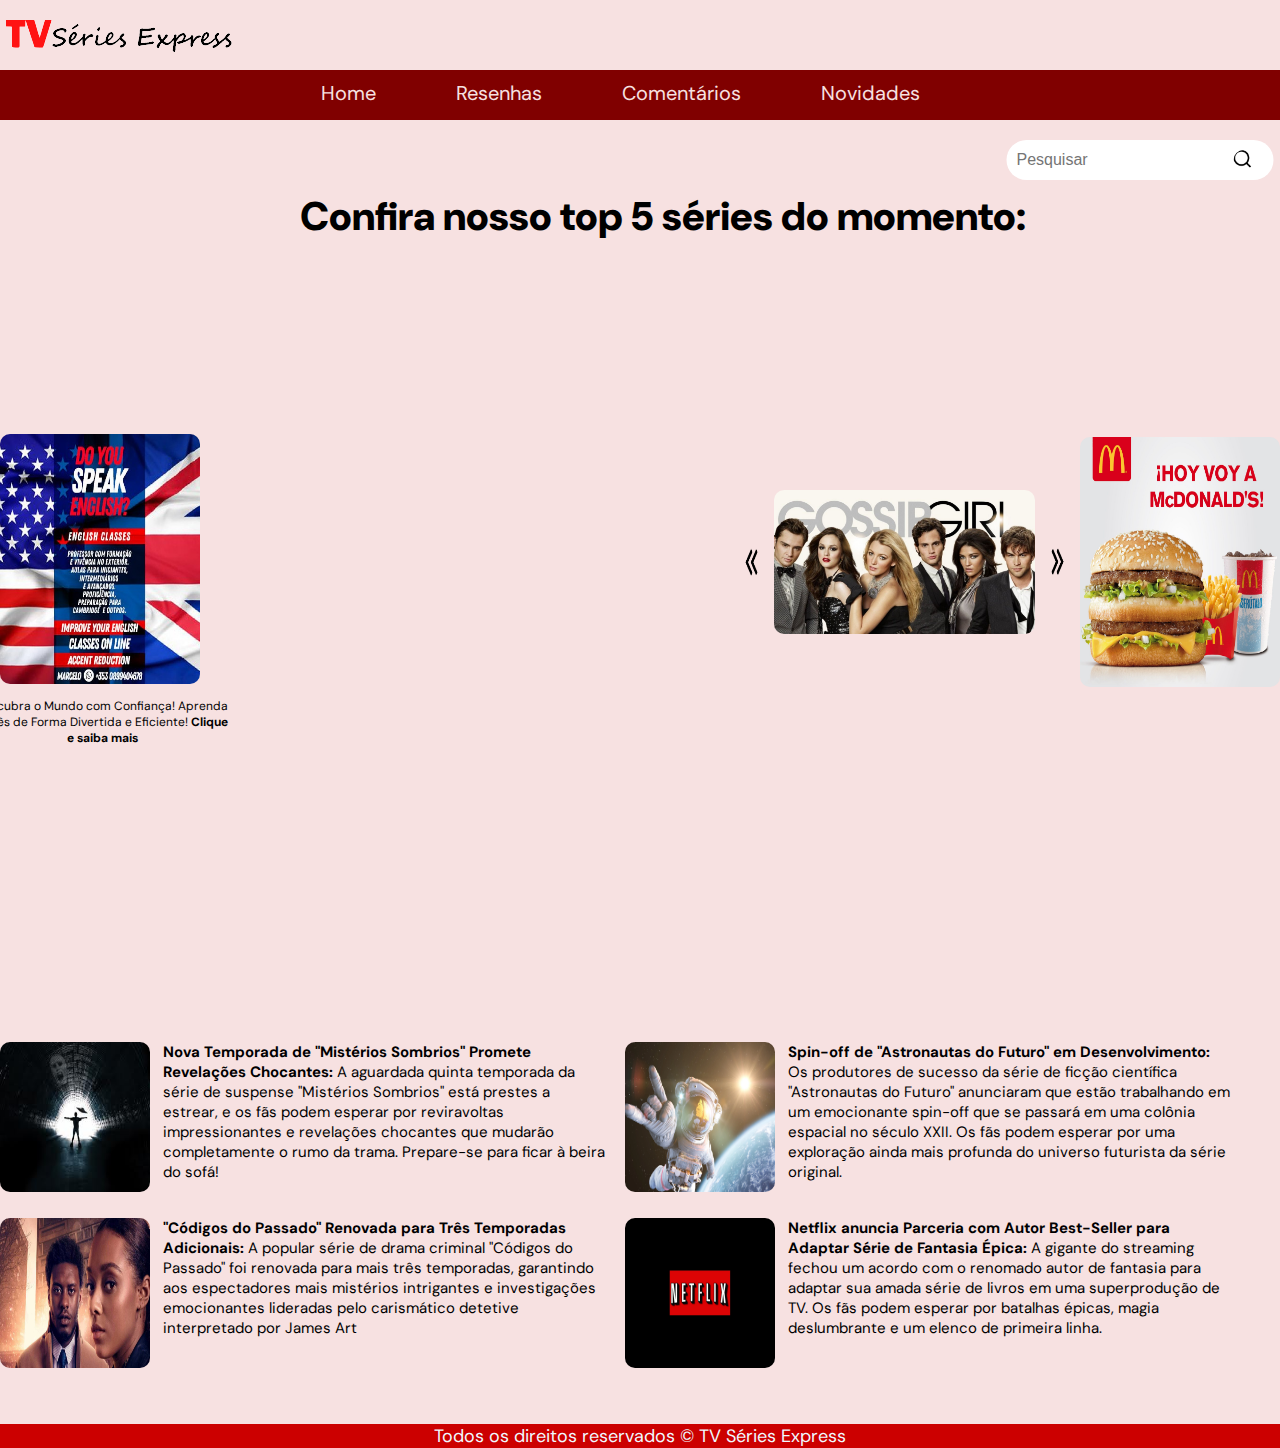
==== index.html @ 8c747e36 "first commit" ====
<!DOCTYPE html>
<html lang="pt-br">

<head>
    <meta charset="UTF-8">
    <meta http-equiv="X-UA-Compatible" content="IE=edge">
    <meta name="viewport" content="width=device-width, initial-scale=1.0">
    <title>5 séries influentes no século 21</title>
    <link rel="stylesheet" href="estilos/estilo-main.css">
    <script src="script.js" defer></script>
    <link rel="shortcut icon" href="imagens/icon-pipoca.png">
    <style>
        img {
            border-radius: 10px;
        }
    </style>
</head>

<body>
    <header>
        <div id="img" class="img">
            <div>
                <img src="imagens/logo.png">
            </div>

            <div class="search-box">
                <input type="text" class="search-text" placeholder="Pesquisar">
                <a href="#" class="search-button">
                    <img src="imagens/loupe.png" alt="lupa" height="20px" width="20px">
                </a>
            </div>
    </header>


    <div class="conteiner">
        <nav>
            <a href="index.html">Home</a>
            <a href="resumos.html">Resenhas</a>
            <a href="comentarios.html">Comentários</a>
            <a href="noticias.html">Novidades</a>
            </a>
        </nav>
    </div>


    <div class="h1">
        <h1><strong> Confira nosso top 5 séries do momento:</strong></h1>
    </div>



    <div class="container-slider">
        <div class="foto-anuncio">
           <aside> <img src="imagens/anuncio2.jpeg" height="250px" width="200px"></aside>
        </div>


        <div class="texto2">
            <p> Descubra o Mundo com Confiança! Aprenda Inglês de Forma Divertida e Eficiente! <strong> Clique e saiba mais</strong> </p>
        </div>


        <button id="prev-button"><img src="imagens/seta (2).png" alt="prev-button"></button>
        <div class="container-images">
            <img src="imagens/gossip.jpeg" alt="girl" class="slider on">
            <img src="imagens/visavis.png" alt="girl" class="slider">
            <img src="imagens/you.png" alt="girl" class="slider">
            <img src="imagens/outerbanks.png" alt="girl" class="slider">
            <img src="imagens/greys.png" alt="girl" class="slider">
        </div>
        <button id="next-button"><img src="imagens/seta (2).png" alt="next-button"></button>
        <img src="imagens/anuncio1.jpeg" width="200px" height="250px">


    </div>


    <main>

        <div class="noticia">


            <div id="img">
                <img src="imagens/Misterios.jpg" height="150px" width="150px">

            </div>

            <div class="texto">
                <p><strong>Nova Temporada de "Mistérios Sombrios" Promete Revelações Chocantes:</strong> A aguardada
                    quinta temporada da série de suspense "Mistérios Sombrios" está prestes a estrear, e os fãs podem
                    esperar por reviravoltas impressionantes e revelações chocantes que mudarão completamente o rumo da
                    trama. Prepare-se para ficar à beira do sofá!
                </p>
            </div>


            <div>
                <img src="imagens/astronauta2.png" height="150px" width="150px">
            </div>
            <div class="texto">

                <p><strong>Spin-off de "Astronautas do Futuro" em Desenvolvimento:</strong> Os produtores de sucesso da
                    série de ficção científica "Astronautas do Futuro" anunciaram que estão trabalhando em um
                    emocionante spin-off que se passará em uma colônia espacial no século XXII. Os fãs podem esperar por
                    uma exploração ainda mais profunda do universo futurista da série original.</p>
            </div>


            <div>
                <img src="imagens/criminal.png" height="150px" width="150px">
            </div>


            <div class="texto">
                <p><strong>"Códigos do Passado" Renovada para Três Temporadas Adicionais:</strong> A popular série de
                    drama
                    criminal "Códigos do Passado" foi renovada para mais três temporadas, garantindo aos espectadores
                    mais
                    mistérios intrigantes e investigações emocionantes lideradas pelo carismático detetive interpretado
                    por
                    James Art</p>

            </div>


            <div>
                <img src="imagens/netflix.jpg" height="150px" width="150px">
            </div>

            <div class="texto">
                <p><strong>Netflix anuncia Parceria com Autor Best-Seller para Adaptar Série de Fantasia Épica:</strong>
                    A gigante do streaming
                    fechou um acordo com o renomado autor de fantasia para adaptar sua amada série de livros em uma
                    superprodução de TV. Os fãs podem esperar por batalhas épicas, magia deslumbrante e um elenco de
                    primeira linha.</p>
            </div>

        </div>



    </main>




    <div class="footer">
        <p>Todos os direitos reservados © TV Séries Express</p>
    </div>



</body>

</html>
---- estilos/estilo-main.css ----
@charset "UTF-8";

@import url('https://fonts.googleapis.com/css2?family=DM+Sans&display=swap');



:root {

    .vermelho-clarinha-1-rgba {
        color: rgba(128, 0, 0, 1);
    }

    .vermelho-clarinha-2-rgba {
        color: rgba(255, 77, 77, 1);
    }

    .vermelho-clarinha-3-rgba {
        color: rgba(255, 0, 0, 1);
    }

    .vermelho-clarinha-4-rgba {
        color: rgb(247, 225, 225);
    }

    .vermelho-clarinha-5-rgba {
        color: rgba(204, 0, 0, 1);
    }

    --font-principal: 'DM Sans',
    sans-serif;
}


body {
    background-color: rgb(247, 225, 225);
    font-family: var(--font-principal);
    font-size: 20px;
    color: var(--azul-escuro);
    margin: 0;
    height: 100vh;
    width: 100%;

}



* {
    margin: 0;
    padding: 0;
    box-sizing: border-box;
}

.conteiner {

    background-color: rgba(128, 0, 0, 1);
    color: var(--azul-escuro);
    margin-top: 10px;
    margin-bottom: 20px;

}



.container-slider {
    display: flex;
    width: 100%;
    min-height: 100vh;
    align-items: center;
    justify-content: center;
    gap: 1rem;
    margin-top: -40px;
}


.container-images {
    position: relative;
    display: flex;
    align-items: center;
    justify-content: center;
    width: 600px;
}


.slider {
    position: absolute;
    width: 100%;
    border-radius: 10px;
    opacity: 0;
    transition: opacity .2s;
}


.on {
    opacity: 1;
}


#prev-button,
#next-button {
    width: 30px;
    height: 30px;
    border: none;
    background-color: transparent;
    cursor: pointer;
}

#prev-button img,
#next-button img {
    width: 100%;
    height: 100%;
}

#prev-button {
    transform: rotate(180deg);
}


nav {
    display: flex;
    justify-content: center;
    height: 50px;
}

nav>a {
    margin: 10px 20px;
    position: relative;
    padding: 0px 40px 10px 0;
    text-decoration: none;

}

nav>a::after {
    content: " ";
    width: 0%;
    transition: 0.5s ease-in-out;
    height: 2px;
    background-color: rgb(247, 225, 225);
    position: absolute;
    bottom: 0;
    left: 0;
}


nav>a:hover::after {
    width: 100%;
}


.h1 {
    margin-left: 300px;
    margin-top: 70px;
    margin-bottom: -130px;
}


.foto {
    border-radius: 20px;
}


.conteiner a {
    color: rgb(247, 225, 225);
    word-spacing: 10px;
    text-decoration: none;

}

.item {
    color: var(--azul-escuro);

    height: 100%;
    width: 300px;
    background-color: var(--azul-claro);
    border: solid 2px
}


.anuncio {

    display: grid;
    grid-template-columns: 1fr 1fr 1fr;
    margin: 10px 20px 10px 10px;
    margin-top: 25px;

}


.texto {
    font-size: 15px;
    margin-left: -150px;
}





.noticia {
    display: grid;
    grid-template-columns: 1fr 1fr 1fr 1fr;
    grid-column: 1 / span 4;
    margin-right: 50px;
    margin-left: 0px;
    gap: 20px;
    margin-top: 30px;
}




.search-box {
    position: absolute;
    padding: 10px;
    border-radius: 40px;
    transform: translate(-50%, -50%);
    background: rgb(255, 255, 255);
    top: 50%;
    left: 50%;
    height: 40px;
    display: flex;
    justify-content: space-between;
    align-items: center;
    margin-top: -290px;
    margin-left: 500px;
}

.search-text {
    border: none;
    background: none;
    outline: none;
    padding: 0;
    color: aliceblue;
    font-size: 16px;
    line-height: 40px;
}


.search-button {
    width: 40px;
    height: 40px;
    border-radius: 50%;
    background: rgb(255, 255, 255);
    display: flex;
    justify-content: center;
    align-items: center;
}

.footer {
    display: grid;
    background-color: rgba(204, 0, 0, 1);
    margin-top: 50px;
    font-family: var(--font-principal);
    color: aliceblue;
    font-size: 18px;
    justify-content: center;
}

.imagem-anuncio {
    border-radius: 0%;
    margin-left: 70px;

}


.texto2 {
    margin-left: -240px;
    margin-right: 500px;
    margin-bottom: -400px;
    font-size: 12px;
    text-align: center;
    margin-top: -80px;
}

.img {
    grid-template-columns: 1fr 1fr;
    grid-template-rows: 50px;
    justify-content: center;
    margin-top: 15px;
}

main {
    display: grid;
    grid-template-columns: 1fr 1fr;
}


.propaganda {
    display: grid;
    grid-template-columns: 1fr 1fr 1fr;
    gap: 50px;
    align-items: center;
    margin-left: 50px;
    margin-right: 50px;
    text-align: center;
    font-size: 18px;
    margin-top: 20px;
}


.h2 {
    margin-left: 270px;
    font-size: 18px;
    font-family: (--font-principal);
    margin-top: 40px;
    color: rgba(255, 0, 0, 1);
}

.ad {
    width: 800px;
    height: 300px;
    padding: 30px;
    display: flex;
    align-items: center;
    justify-content: center;
    margin-left: 270px;
}



.paragrafo {
    background-color: rgb(255, 255, 255);

}

.frase {
    text-align: center;
    display: flex;
    align-items: center;
    padding: 10px;
    margin-left: 510px;
    margin-top: -70px;
    font-size: 15px;
}


.video {
    display: flex;
    align-items: center;
    padding: 50px;
    justify-content: center;
}

.logo {
    
    margin-left: 100px;
}
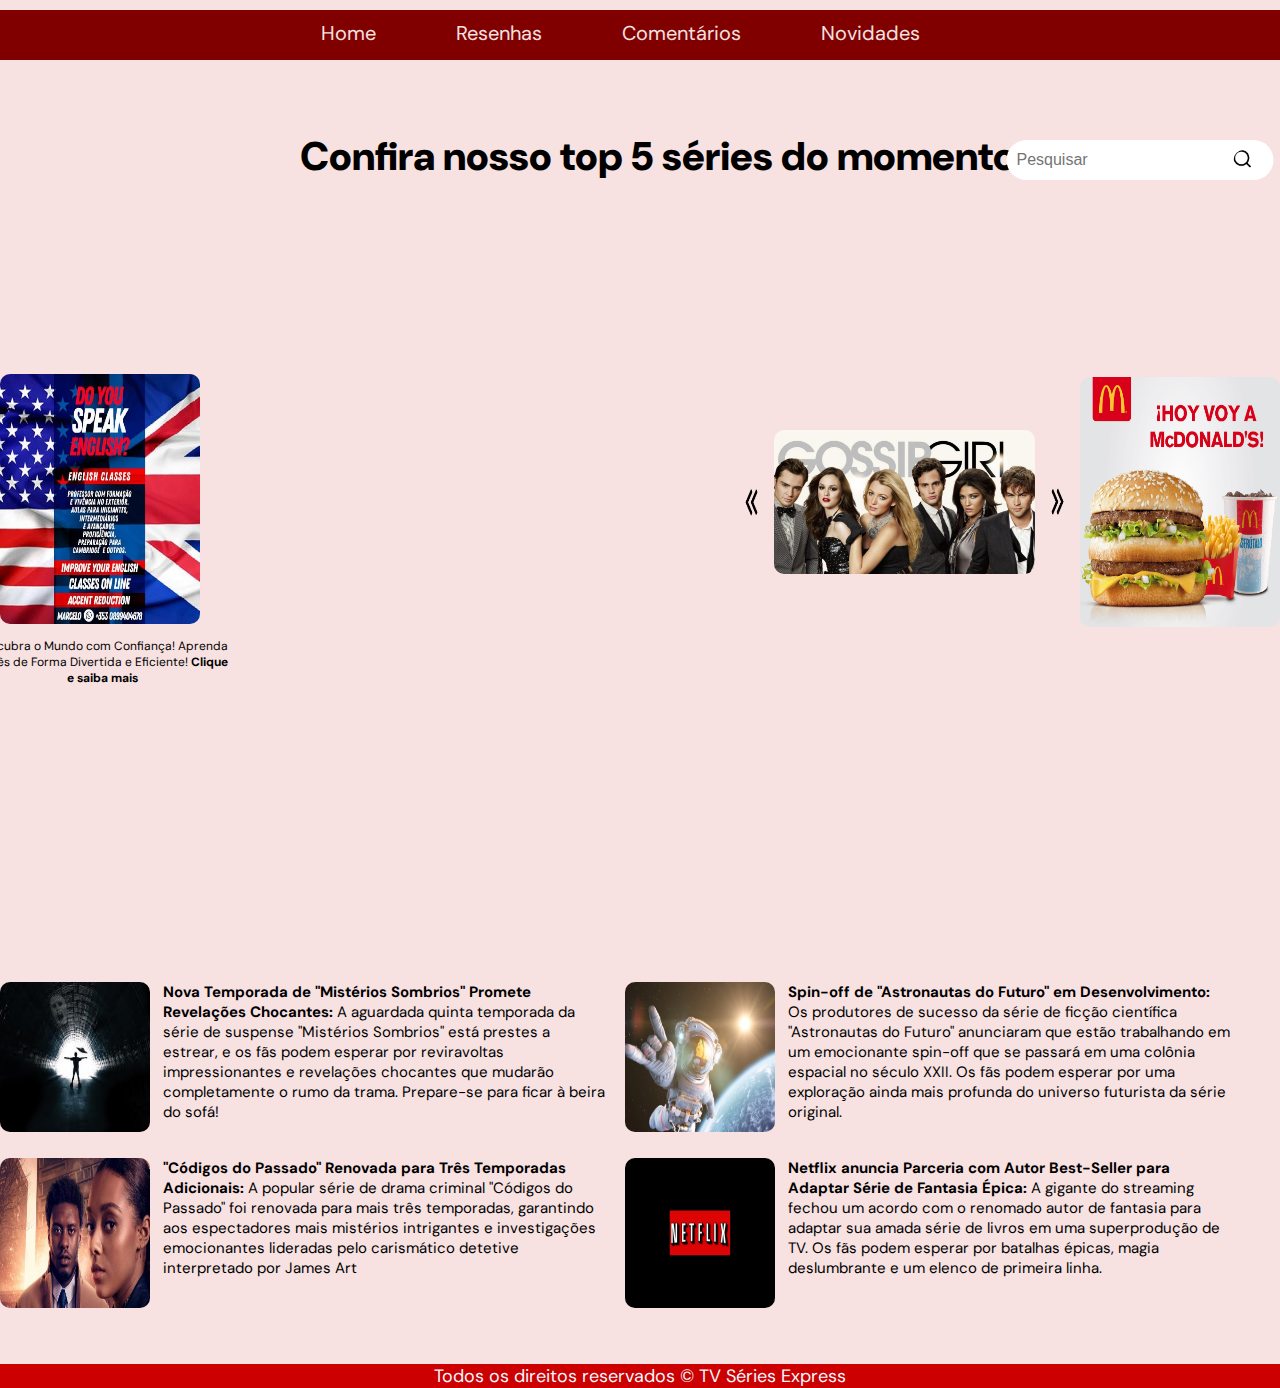
==== commit 28b5f58c: "criando pag noticias" ====
--- a/index.html
+++ b/index.html
@@ -16,12 +16,6 @@
     </style>
 </head>
 
-<body>
-    <header>
-        <div id="img" class="img">
-            <div>
-                <img src="imagens/logo.png">
-            </div>
 
             <div class="search-box">
                 <input type="text" class="search-text" placeholder="Pesquisar">
--- a/estilos/estilo-main.css
+++ b/estilos/estilo-main.css
@@ -116,7 +116,7 @@
 
 
 nav {
-    display: flex;
+    display: flex;  
     justify-content: center;
     height: 50px;
 }
@@ -342,4 +342,54 @@
 .logo {
     
     margin-left: 100px;
+    margin-bottom: 300px;
+}
+
+
+.dicas {
+    display: grid;
+    grid-template-columns: 1fr 1fr 1fr;
+    grid-template-rows: 1fr 1fr 1fr;
+    gap:30px;
+    text-align: center;
+    align-items: center;
+    justify-content: center;
+    grid-column: 1 / span 3;
+}
+
+.conteudo {
+    display: grid;
+    grid-template-columns: 1fr;
+    grid-template-rows: 1fr 1fr;
+    grid-column: 1 / span 1;
+    gap: 30px;
+    margin-right: 800px;
+    font-size: 15px;
+
+
+
+}
+
+.titulo {
+    display: grid;
+    grid-template-columns: 1fr 1fr;
+    color: rgba(255, 0, 0, 1);
+}
+
+
+.mais-lidas {
+    display: grid;
+    grid-template-columns: 1fr;
+    gap: 30px;
+    padding: 20px;
+    margin: 10px;
+    background-color: rgb(255, 255, 255);
+    border-radius: 10px;
+    color: rgba(204, 0, 0, 1);
+    
+}
+
+hr {
+    color: gray;
+    opacity: 50%;
 }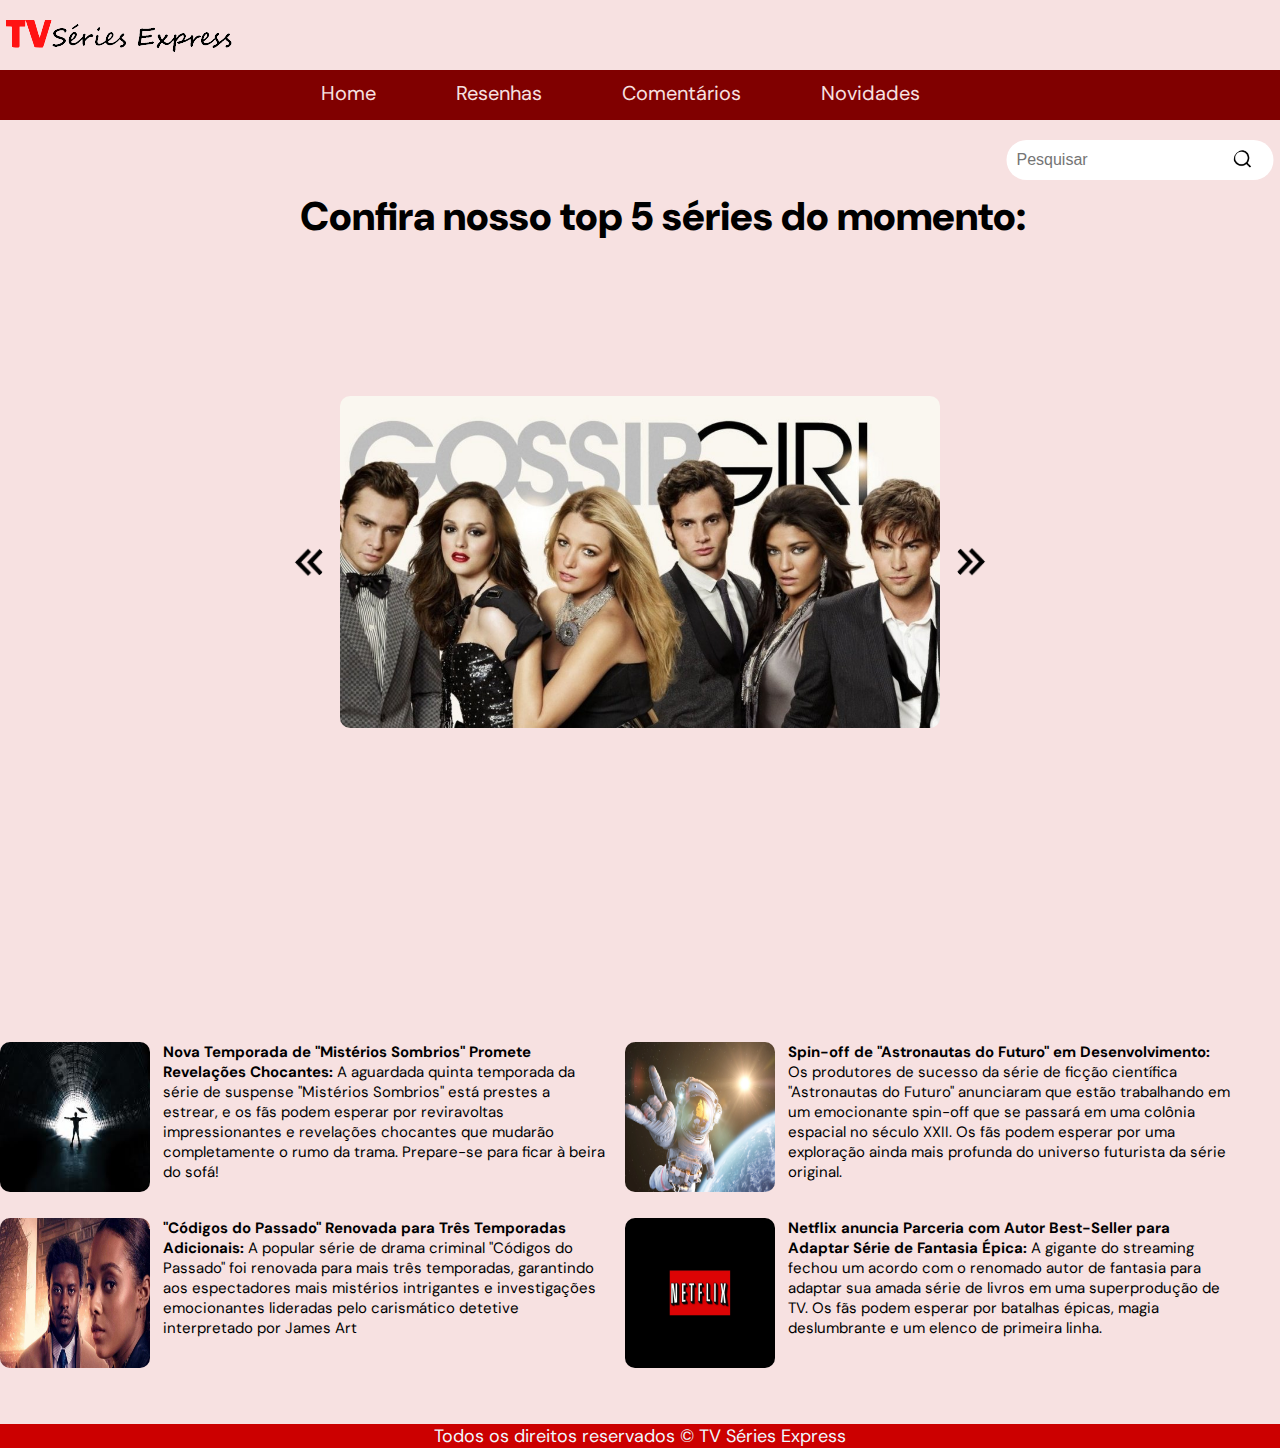
==== commit da054f1c: "ajustes" ====
--- a/index.html
+++ b/index.html
@@ -14,16 +14,19 @@
             border-radius: 10px;
         }
     </style>
-</head>
+   <header>
+    <div id="img" class="img">
+        <img src="imagens/logo.png">
+    </div>
 
-
-            <div class="search-box">
-                <input type="text" class="search-text" placeholder="Pesquisar">
-                <a href="#" class="search-button">
-                    <img src="imagens/loupe.png" alt="lupa" height="20px" width="20px">
-                </a>
-            </div>
-    </header>
+    
+    <div class="search-box">
+        <input type="text" class="search-text" placeholder="Pesquisar">
+        <a href="#" class="search-button">
+            <img src="imagens/loupe.png" alt="lupa" height="20px" width="20px">
+        </a>
+    </div>
+</header>
 
 
     <div class="conteiner">
@@ -44,14 +47,8 @@
 
 
     <div class="container-slider">
-        <div class="foto-anuncio">
-           <aside> <img src="imagens/anuncio2.jpeg" height="250px" width="200px"></aside>
-        </div>
 
 
-        <div class="texto2">
-            <p> Descubra o Mundo com Confiança! Aprenda Inglês de Forma Divertida e Eficiente! <strong> Clique e saiba mais</strong> </p>
-        </div>
 
 
         <button id="prev-button"><img src="imagens/seta (2).png" alt="prev-button"></button>
@@ -63,7 +60,6 @@
             <img src="imagens/greys.png" alt="girl" class="slider">
         </div>
         <button id="next-button"><img src="imagens/seta (2).png" alt="next-button"></button>
-        <img src="imagens/anuncio1.jpeg" width="200px" height="250px">
 
 
     </div>
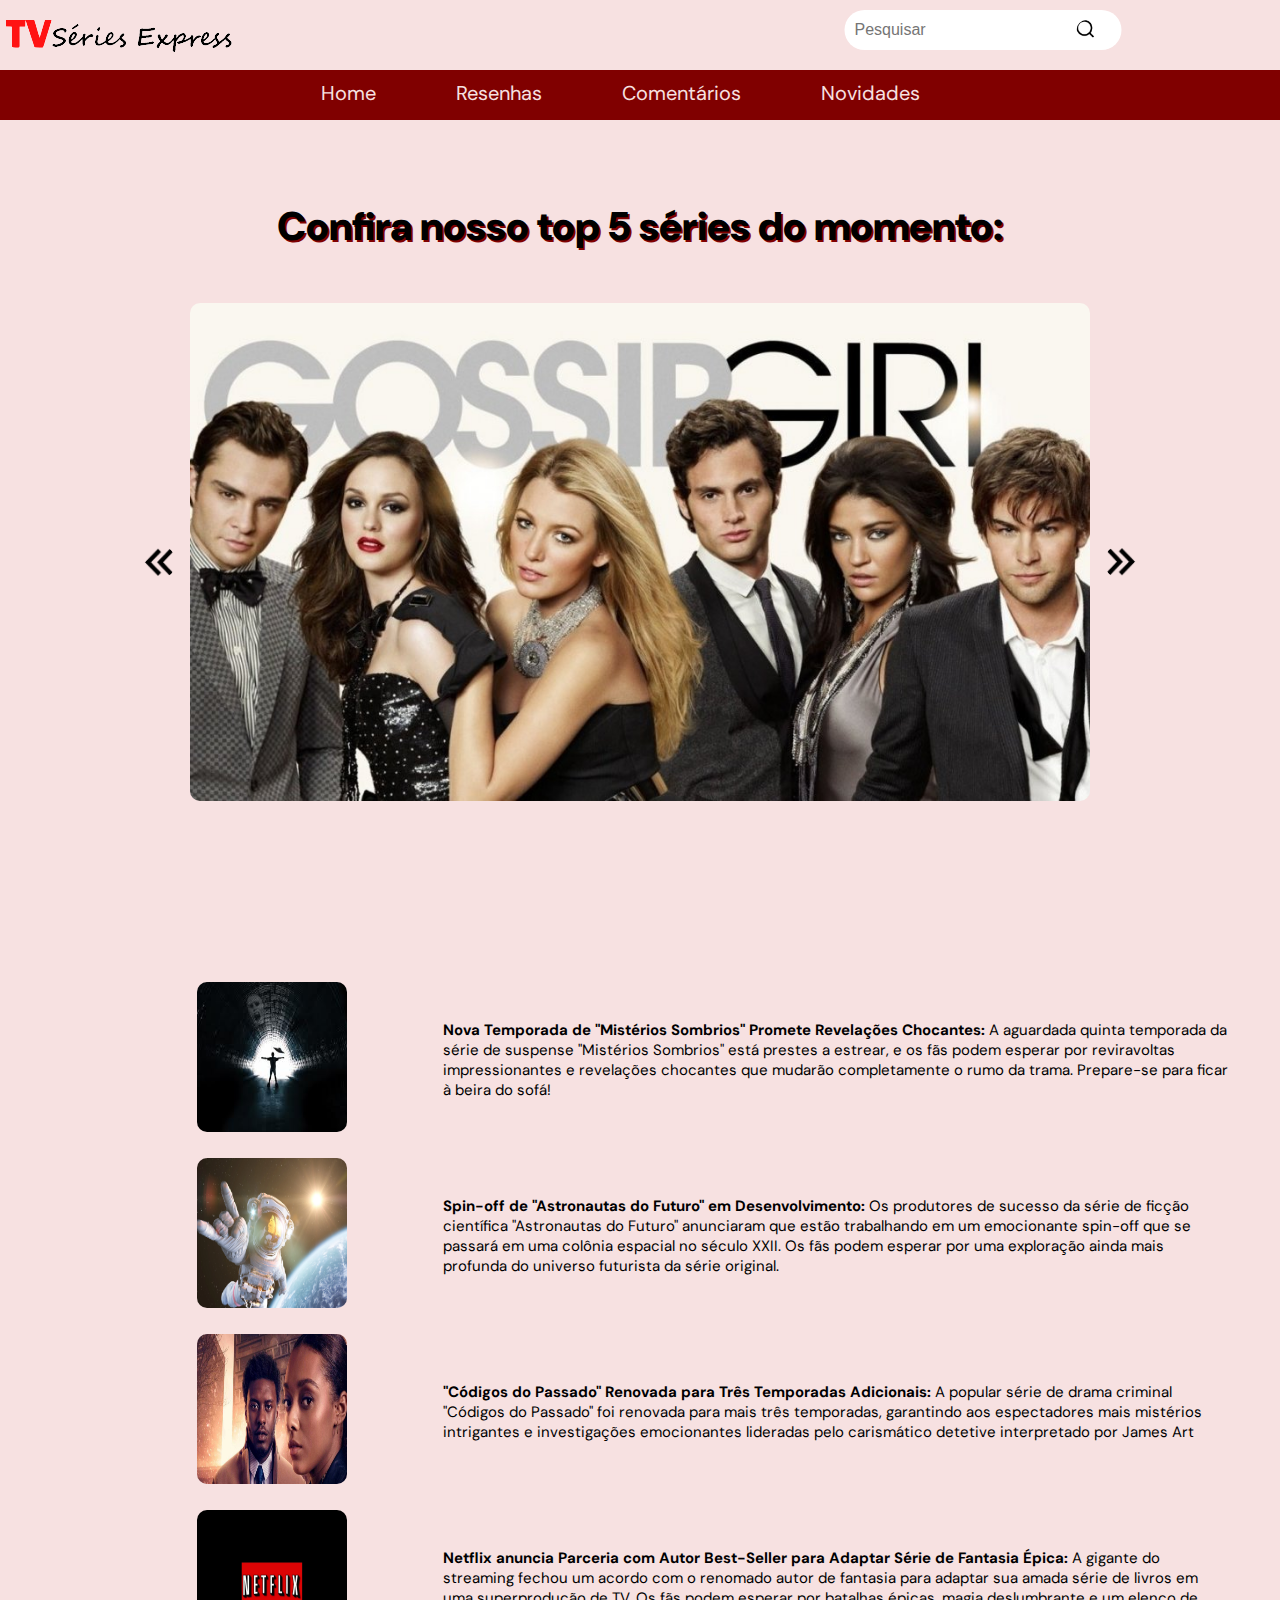
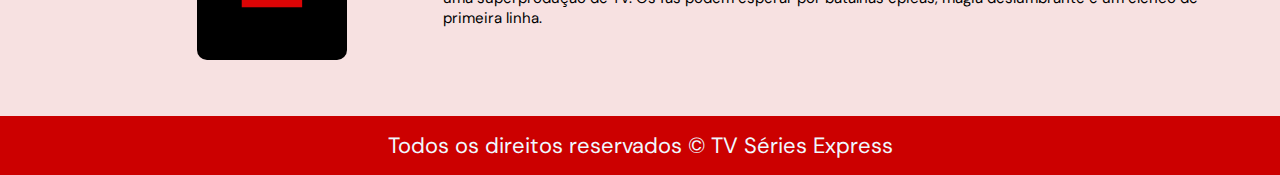
==== commit 61eceb76: "resolvendo-problema" ====
--- a/index.html
+++ b/index.html
@@ -71,10 +71,8 @@
 
 
             <div id="img">
-                <img src="imagens/Misterios.jpg" height="150px" width="150px">
-
+                <img src="imagens/Misterios.jpg" height="150px" width="150px" style="margin-left: 30%;">
             </div>
-
             <div class="texto">
                 <p><strong>Nova Temporada de "Mistérios Sombrios" Promete Revelações Chocantes:</strong> A aguardada
                     quinta temporada da série de suspense "Mistérios Sombrios" está prestes a estrear, e os fãs podem
@@ -85,10 +83,9 @@
 
 
             <div>
-                <img src="imagens/astronauta2.png" height="150px" width="150px">
+                <img src="imagens/astronauta2.png" height="150px" width="150px" style="margin-left: 30%;">
             </div>
             <div class="texto">
-
                 <p><strong>Spin-off de "Astronautas do Futuro" em Desenvolvimento:</strong> Os produtores de sucesso da
                     série de ficção científica "Astronautas do Futuro" anunciaram que estão trabalhando em um
                     emocionante spin-off que se passará em uma colônia espacial no século XXII. Os fãs podem esperar por
@@ -97,7 +94,7 @@
 
 
             <div>
-                <img src="imagens/criminal.png" height="150px" width="150px">
+                <img src="imagens/criminal.png" height="150px" width="150px" style="margin-left: 30%;">
             </div>
 
 
@@ -114,7 +111,7 @@
 
 
             <div>
-                <img src="imagens/netflix.jpg" height="150px" width="150px">
+                <img src="imagens/netflix.jpg" height="150px" width="150px" style="margin-left: 30%;">
             </div>
 
             <div class="texto">
--- a/estilos/estilo-main.css
+++ b/estilos/estilo-main.css
@@ -68,7 +68,8 @@
     align-items: center;
     justify-content: center;
     gap: 1rem;
-    margin-top: -40px;
+    margin-top: -200px;
+    margin-bottom: 0;
 }
 
 
@@ -77,7 +78,8 @@
     display: flex;
     align-items: center;
     justify-content: center;
-    width: 600px;
+    width: 900px;
+    bottom: -50px;
 }
 
 
@@ -102,6 +104,7 @@
     border: none;
     background-color: transparent;
     cursor: pointer;
+    margin-top: 120px;
 }
 
 #prev-button img,
@@ -147,9 +150,9 @@
 
 
 .h1 {
-    margin-left: 300px;
-    margin-top: 70px;
-    margin-bottom: -130px;
+    text-align: center;
+    margin-top: 80px;
+    text-shadow: 2px 2px rgba(128, 0, 0, 1);
 }
 
 
@@ -187,7 +190,6 @@
 
 .texto {
     font-size: 15px;
-    margin-left: -150px;
 }
 
 
@@ -196,10 +198,10 @@
 
 .noticia {
     display: grid;
-    grid-template-columns: 1fr 1fr 1fr 1fr;
+    grid-template-columns: 1fr 3fr 1fr 3fr;
     grid-column: 1 / span 4;
     margin-right: 50px;
-    margin-left: 0px;
+    margin-left: 30px;
     gap: 20px;
     margin-top: 30px;
 }
@@ -209,18 +211,18 @@
 
 .search-box {
     position: absolute;
+    right: 20px;
+    top: 30px;
     padding: 10px;
     border-radius: 40px;
     transform: translate(-50%, -50%);
     background: rgb(255, 255, 255);
-    top: 50%;
-    left: 50%;
+    
     height: 40px;
     display: flex;
     justify-content: space-between;
     align-items: center;
-    margin-top: -290px;
-    margin-left: 500px;
+ 
 }
 
 .search-text {
@@ -235,7 +237,7 @@
 
 
 .search-button {
-    width: 40px;
+    width: 50px;
     height: 40px;
     border-radius: 50%;
     background: rgb(255, 255, 255);
@@ -250,8 +252,9 @@
     margin-top: 50px;
     font-family: var(--font-principal);
     color: aliceblue;
-    font-size: 18px;
-    justify-content: center;
+    font-size: 22px;
+    justify-content: center;
+    padding: 15px;
 }
 
 .imagem-anuncio {
@@ -280,6 +283,7 @@
 main {
     display: grid;
     grid-template-columns: 1fr 1fr;
+
 }
 
 
@@ -312,6 +316,7 @@
     align-items: center;
     justify-content: center;
     margin-left: 270px;
+    margin-top: 10px;
 }
 
 
@@ -339,22 +344,18 @@
     justify-content: center;
 }
 
-.logo {
-    
-    margin-left: 100px;
-    margin-bottom: 300px;
-}
+
 
 
 .dicas {
     display: grid;
     grid-template-columns: 1fr 1fr 1fr;
     grid-template-rows: 1fr 1fr 1fr;
-    gap:30px;
     text-align: center;
     align-items: center;
     justify-content: center;
     grid-column: 1 / span 3;
+    margin-top: 120px;
 }
 
 .conteudo {
@@ -381,15 +382,29 @@
     display: grid;
     grid-template-columns: 1fr;
     gap: 30px;
-    padding: 20px;
+    padding: 30px;
     margin: 10px;
     background-color: rgb(255, 255, 255);
     border-radius: 10px;
     color: rgba(204, 0, 0, 1);
     
 }
+.pai-mais-lidas{
+    grid-row: 1/ span 4;
+    grid-column: 4;
+}
 
 hr {
     color: gray;
     opacity: 50%;
-}+}
+
+
+@media (max-width: 1320px) {
+    .noticia{
+        grid-template-columns: 1fr 2fr;
+        justify-items: center;
+        align-items: center;
+    }
+    
+}   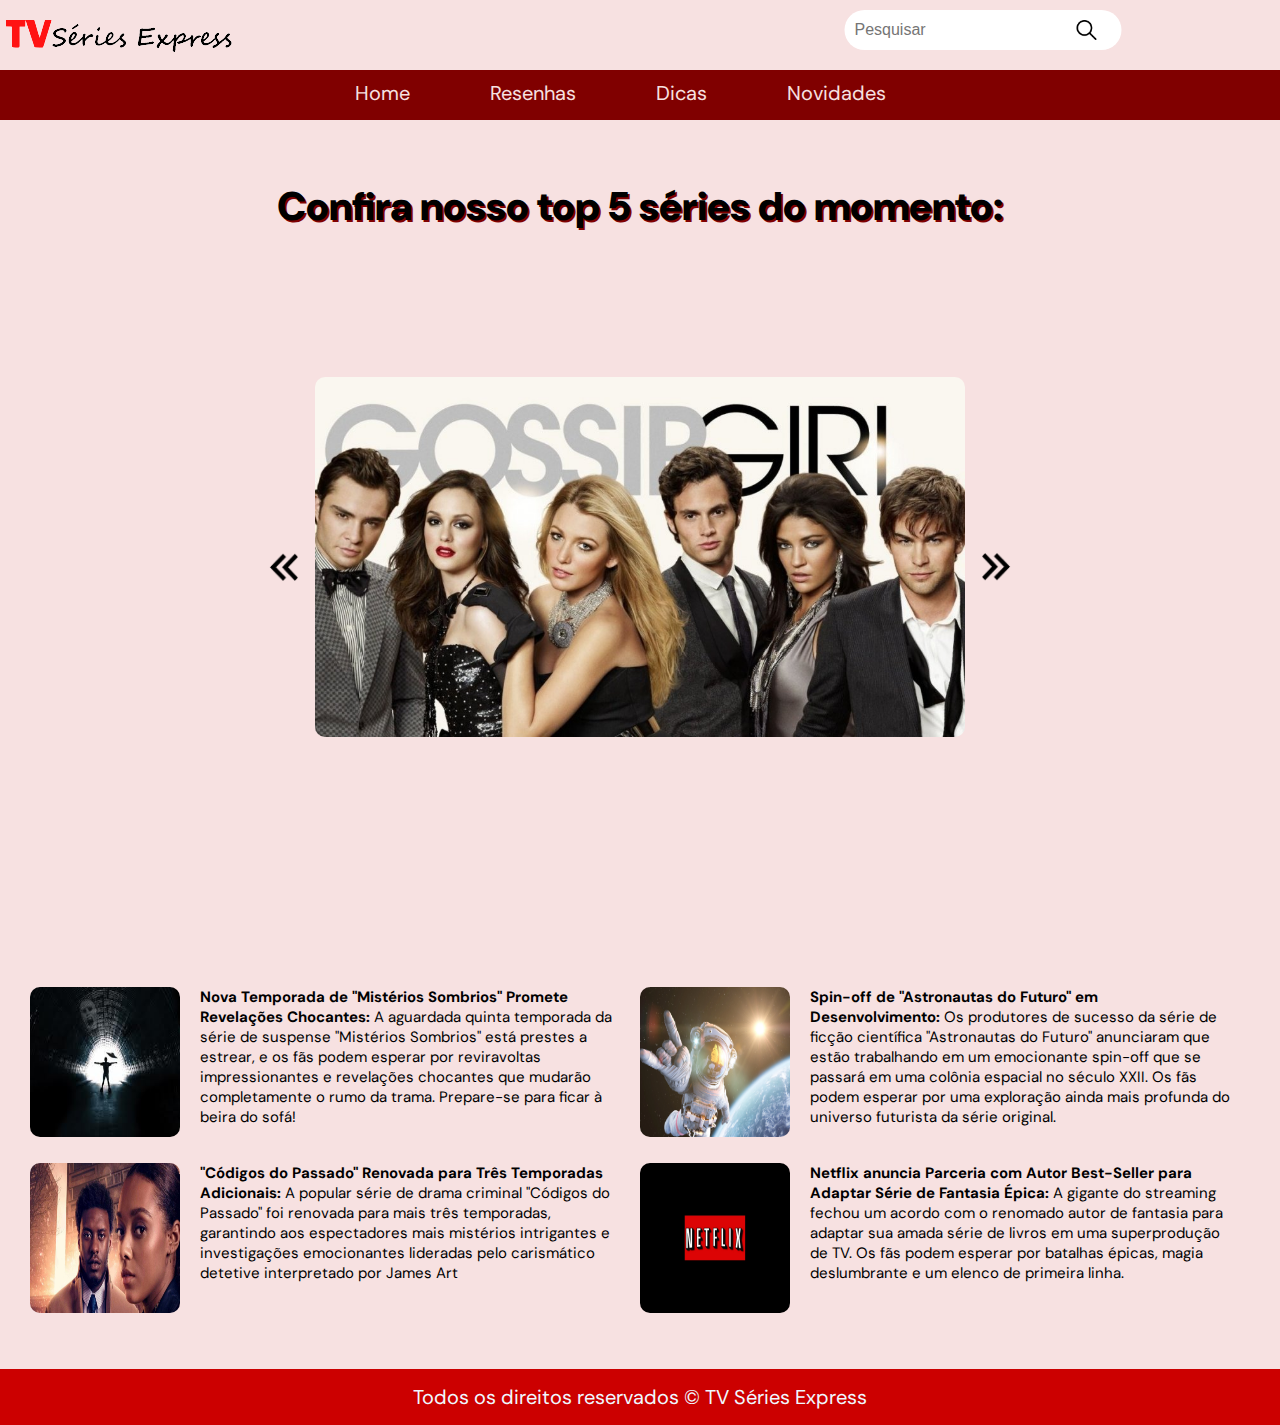
==== commit 4e839e9e: "término" ====
--- a/index.html
+++ b/index.html
@@ -5,35 +5,37 @@
     <meta charset="UTF-8">
     <meta http-equiv="X-UA-Compatible" content="IE=edge">
     <meta name="viewport" content="width=device-width, initial-scale=1.0">
-    <title>5 séries influentes no século 21</title>
+    <title>TV Express: tudo sobre séries</title>
     <link rel="stylesheet" href="estilos/estilo-main.css">
     <script src="script.js" defer></script>
     <link rel="shortcut icon" href="imagens/icon-pipoca.png">
     <style>
-        img {
-            border-radius: 10px;
-        }
+
     </style>
-   <header>
-    <div id="img" class="img">
-        <img src="imagens/logo.png">
-    </div>
 
-    
-    <div class="search-box">
-        <input type="text" class="search-text" placeholder="Pesquisar">
-        <a href="#" class="search-button">
-            <img src="imagens/loupe.png" alt="lupa" height="20px" width="20px">
-        </a>
-    </div>
-</header>
+</head>
+
+<body>
+    <header>
+        <div id="img" class="img-logo">
+            <img src="imagens/logo.png">
+        </div>
+
+        <div class="search-box">
+            <input type="text" class="search-text" placeholder="Pesquisar">
+            <a href="#" class="search-button">
+                <img src="imagens/loupe.png" alt="lupa" height="20px" width="20px">
+            </a>
+        </div>
+    </header>
+
 
 
     <div class="conteiner">
         <nav>
             <a href="index.html">Home</a>
             <a href="resumos.html">Resenhas</a>
-            <a href="comentarios.html">Comentários</a>
+            <a href="comentarios.html">Dicas</a>
             <a href="noticias.html">Novidades</a>
             </a>
         </nav>
@@ -47,8 +49,6 @@
 
 
     <div class="container-slider">
-
-
 
 
         <button id="prev-button"><img src="imagens/seta (2).png" alt="prev-button"></button>
@@ -70,8 +70,8 @@
         <div class="noticia">
 
 
-            <div id="img">
-                <img src="imagens/Misterios.jpg" height="150px" width="150px" style="margin-left: 30%;">
+            <div id="img-logo">
+                <img src="imagens/Misterios.jpg" height="150px" width="150px" style="border-radius: 10px;">
             </div>
             <div class="texto">
                 <p><strong>Nova Temporada de "Mistérios Sombrios" Promete Revelações Chocantes:</strong> A aguardada
@@ -83,7 +83,7 @@
 
 
             <div>
-                <img src="imagens/astronauta2.png" height="150px" width="150px" style="margin-left: 30%;">
+                <img src="imagens/astronauta2.png" height="150px" width="150px" style="border-radius: 10px;">
             </div>
             <div class="texto">
                 <p><strong>Spin-off de "Astronautas do Futuro" em Desenvolvimento:</strong> Os produtores de sucesso da
@@ -94,7 +94,7 @@
 
 
             <div>
-                <img src="imagens/criminal.png" height="150px" width="150px" style="margin-left: 30%;">
+                <img src="imagens/criminal.png" height="150px" width="150px" style="border-radius: 10px;">
             </div>
 
 
@@ -111,7 +111,7 @@
 
 
             <div>
-                <img src="imagens/netflix.jpg" height="150px" width="150px" style="margin-left: 30%;">
+                <img src="imagens/netflix.jpg" height="150px" width="150px" style="border-radius: 10px;">
             </div>
 
             <div class="texto">
@@ -129,13 +129,9 @@
     </main>
 
 
-
-
     <div class="footer">
-        <p>Todos os direitos reservados © TV Séries Express</p>
+        <footer>Todos os direitos reservados © TV Séries Express</footer>
     </div>
-
-
 
 </body>
 
--- a/estilos/estilo-main.css
+++ b/estilos/estilo-main.css
@@ -78,7 +78,7 @@
     display: flex;
     align-items: center;
     justify-content: center;
-    width: 900px;
+    width: 650px;
     bottom: -50px;
 }
 
@@ -119,7 +119,7 @@
 
 
 nav {
-    display: flex;  
+    display: flex;
     justify-content: center;
     height: 50px;
 }
@@ -151,7 +151,8 @@
 
 .h1 {
     text-align: center;
-    margin-top: 80px;
+    margin-top: 60px;
+    margin-bottom: 25px;
     text-shadow: 2px 2px rgba(128, 0, 0, 1);
 }
 
@@ -168,15 +169,6 @@
 
 }
 
-.item {
-    color: var(--azul-escuro);
-
-    height: 100%;
-    width: 300px;
-    background-color: var(--azul-claro);
-    border: solid 2px
-}
-
 
 .anuncio {
 
@@ -202,8 +194,8 @@
     grid-column: 1 / span 4;
     margin-right: 50px;
     margin-left: 30px;
+    margin-top: 30px;
     gap: 20px;
-    margin-top: 30px;
 }
 
 
@@ -217,12 +209,12 @@
     border-radius: 40px;
     transform: translate(-50%, -50%);
     background: rgb(255, 255, 255);
-    
+
     height: 40px;
     display: flex;
     justify-content: space-between;
     align-items: center;
- 
+
 }
 
 .search-text {
@@ -230,7 +222,7 @@
     background: none;
     outline: none;
     padding: 0;
-    color: aliceblue;
+    color: (aliceblue);
     font-size: 16px;
     line-height: 40px;
 }
@@ -251,8 +243,8 @@
     background-color: rgba(204, 0, 0, 1);
     margin-top: 50px;
     font-family: var(--font-principal);
-    color: aliceblue;
-    font-size: 22px;
+    color: hsl(208, 100%, 97%);
+    font-size: 20px;
     justify-content: center;
     padding: 15px;
 }
@@ -322,8 +314,8 @@
 
 
 .paragrafo {
+    margin: 30px;
     background-color: rgb(255, 255, 255);
-
 }
 
 .frase {
@@ -342,6 +334,7 @@
     align-items: center;
     padding: 50px;
     justify-content: center;
+    margin-left: -80px;
 }
 
 
@@ -350,12 +343,13 @@
 .dicas {
     display: grid;
     grid-template-columns: 1fr 1fr 1fr;
-    grid-template-rows: 1fr 1fr 1fr;
     text-align: center;
     align-items: center;
     justify-content: center;
     grid-column: 1 / span 3;
     margin-top: 120px;
+    gap: 60px;
+    margin: 10px;
 }
 
 .conteudo {
@@ -387,24 +381,45 @@
     background-color: rgb(255, 255, 255);
     border-radius: 10px;
     color: rgba(204, 0, 0, 1);
-    
-}
-.pai-mais-lidas{
+
+}
+
+.pai-mais-lidas {
     grid-row: 1/ span 4;
     grid-column: 4;
 }
 
 hr {
-    color: gray;
+    color: hsl(0, 0%, 50%);
     opacity: 50%;
 }
 
 
-@media (max-width: 1320px) {
-    .noticia{
-        grid-template-columns: 1fr 2fr;
-        justify-items: center;
-        align-items: center;
-    }
-    
-}   +.img-logo {
+    animation: slideAndFadeLogo 2s ease-in-out forwards, fadeInLogo 4s ease-in-out forwards;
+    grid-template-columns: 1fr 1fr;
+    grid-template-rows: 50px;
+    justify-content: center;
+    margin-top: 15px;
+}
+
+
+@keyframes slideAndFadeLogo {
+    0% {
+        transform: translateX(-50px);
+    }
+
+    100% {
+        transform: translateX(0);
+    }
+}
+
+@keyframes fadeInLogo {
+    0% {
+        opacity: 0;
+    }
+
+    100% {
+        opacity: 1;
+    }
+}